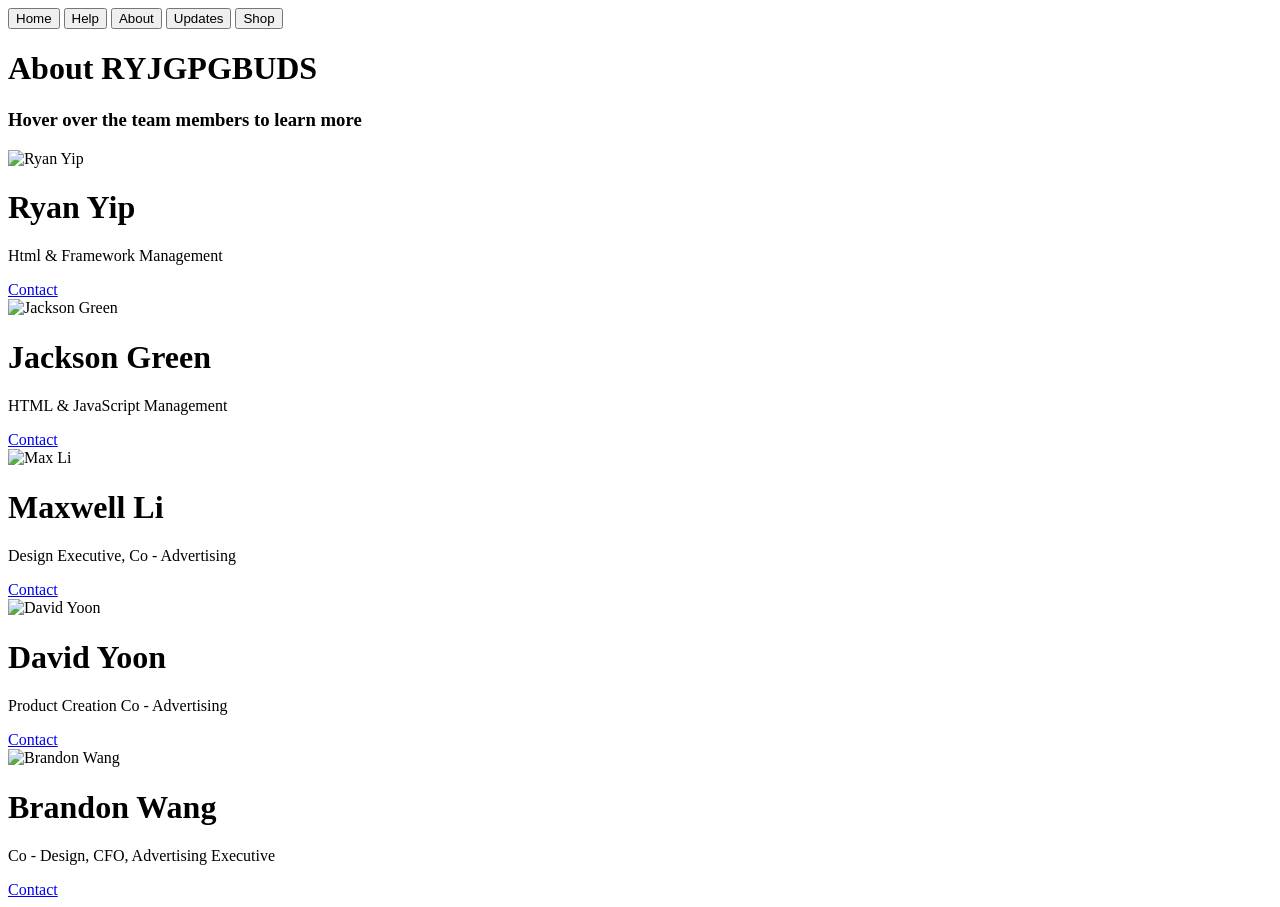
==== about.html @ 45cfe573 "Update team member details and contact methods" ====
<!DOCTYPE html>
<html lang="en">
<head>
<meta charset="UTF-8">
<meta name="viewport" content="width=device-width, initial-scale=1.0">
<title>RYJGPGBUDS - About</title>

<!-- Google Fonts -->
<link href="https://fonts.googleapis.com/css2?family=Orbitron:wght@700&family=Poppins:wght@400;600&display=swap" rel="stylesheet">

<!-- Animate.css -->
<link rel="stylesheet" href="https://cdnjs.cloudflare.com/ajax/libs/animate.css/4.1.1/animate.min.css"/>
<link rel="stylesheet" href="main.css">
<style>

</style>
</head>
<body>

<div class="toolbar">
    <button onclick="navigateWithFade('index.html')">Home</button>
    <button onclick="navigateWithFade('Help.html')">Help</button>
    <button onclick="navigateWithFade('about.html')">About</button>
    <button onclick="navigateWithFade('timeline.html')">Updates</button>
    <button onclick="navigateWithFade('shop.html')">Shop</button>
</div>

<h1 class="animate__animated animate__fadeInDown">About RYJGPGBUDS</h1>
<h3 class="animate__animated animate__fadeIn">Hover over the team members to learn more</h3>

<div class="flip-card-container">
  <!-- Ryan -->
  <div class="flip-card">
    <div class="flip-card-inner">
      <div class="flip-card-front">
        <img src="RyanYip.jpeg" alt="Ryan Yip">
      </div>
      <div class="flip-card-back">
        <h1>Ryan Yip</h1>
        <p>Html & Framework Management</p>
        <a href="#" class="button" target="_blank">Contact</a>
      </div>
    </div>
  </div>

  <!-- Jackson -->
  <div class="flip-card">
    <div class="flip-card-inner">
      <div class="flip-card-front">
        <img src="Jackson.jpg" alt="Jackson Green">
      </div>
      <div class="flip-card-back">
        <h1>Jackson Green</h1>
        <p>HTML & JavaScript Management</p>
        <a href="#" class="button" target="_blank">Contact</a>
      </div>
    </div>
  </div>

  <!-- Max -->
  <div class="flip-card">
    <div class="flip-card-inner">
      <div class="flip-card-front">
        <img src="#" alt="Max Li">
      </div>
      <div class="flip-card-back">
        <h1>Maxwell Li</h1>
        <p>Design Executive, Co - Advertising</p>
        <a href="#" class="button" target="_blank">Contact</a>
      </div>
    </div>
  </div>
</div>
    
<div class="flip-card">
    <div class="flip-card-inner">
      <div class="flip-card-front">
        <img src="#" alt="David Yoon">
      </div>
      <div class="flip-card-back">
        <h1>David Yoon</h1>
        <p>Product Creation Co - Advertising</p>
        <a href="#" class="button" target="_blank">Contact</a>
      </div>
    </div>
  </div>
</div>
    
    <div class="flip-card">
    <div class="flip-card-inner">
      <div class="flip-card-front">
        <img src="#" alt="Brandon Wang">
      </div>
      <div class="flip-card-back">
        <h1>Brandon Wang</h1>
        <p>Co - Design, CFO, Advertising Executive</p>
        <a href="#" class="button" target="_blank">Contact</a>
      </div>
    </div>
  </div>
</div>


<script>
function navigateWithFade(url) {
    document.body.classList.add('fade-out');
    setTimeout(() => { window.location.href = url; }, 500);
}
</script>

</body>
</html>
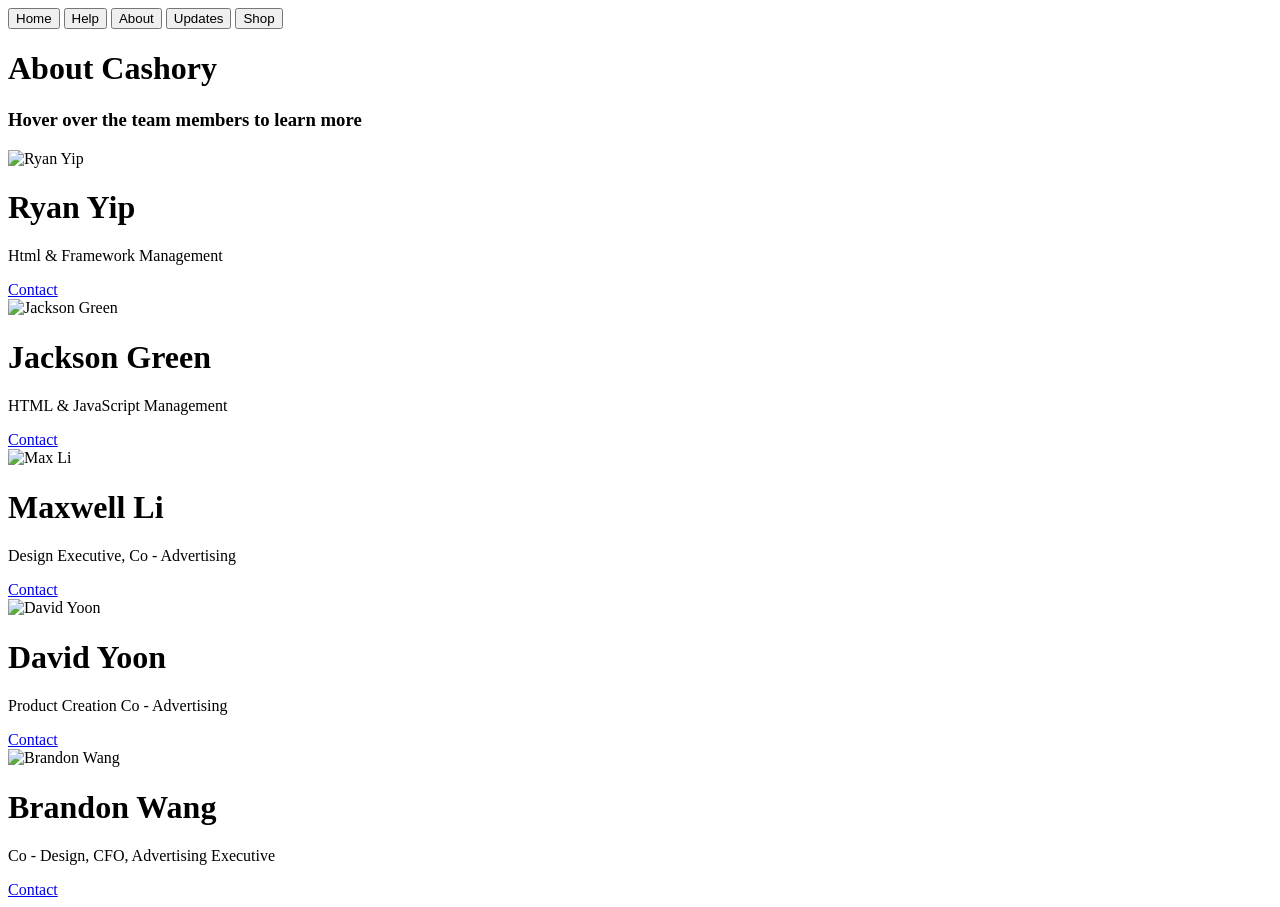
==== commit e484e4d9: "Update title and heading from RYJGPGBUDS to Cashory" ====
--- a/about.html
+++ b/about.html
@@ -3,7 +3,7 @@
 <head>
 <meta charset="UTF-8">
 <meta name="viewport" content="width=device-width, initial-scale=1.0">
-<title>RYJGPGBUDS - About</title>
+<title>Cashory - About</title>
 
 <!-- Google Fonts -->
 <link href="https://fonts.googleapis.com/css2?family=Orbitron:wght@700&family=Poppins:wght@400;600&display=swap" rel="stylesheet">
@@ -25,7 +25,7 @@
     <button onclick="navigateWithFade('shop.html')">Shop</button>
 </div>
 
-<h1 class="animate__animated animate__fadeInDown">About RYJGPGBUDS</h1>
+<h1 class="animate__animated animate__fadeInDown">About Cashory</h1>
 <h3 class="animate__animated animate__fadeIn">Hover over the team members to learn more</h3>
 
 <div class="flip-card-container">
@@ -70,7 +70,7 @@
       </div>
     </div>
   </div>
-</div>
+
     
 <div class="flip-card">
     <div class="flip-card-inner">
@@ -84,7 +84,7 @@
       </div>
     </div>
   </div>
-</div>
+
     
     <div class="flip-card">
     <div class="flip-card-inner">
@@ -98,7 +98,7 @@
       </div>
     </div>
   </div>
-</div>
+
 
 
 <script>
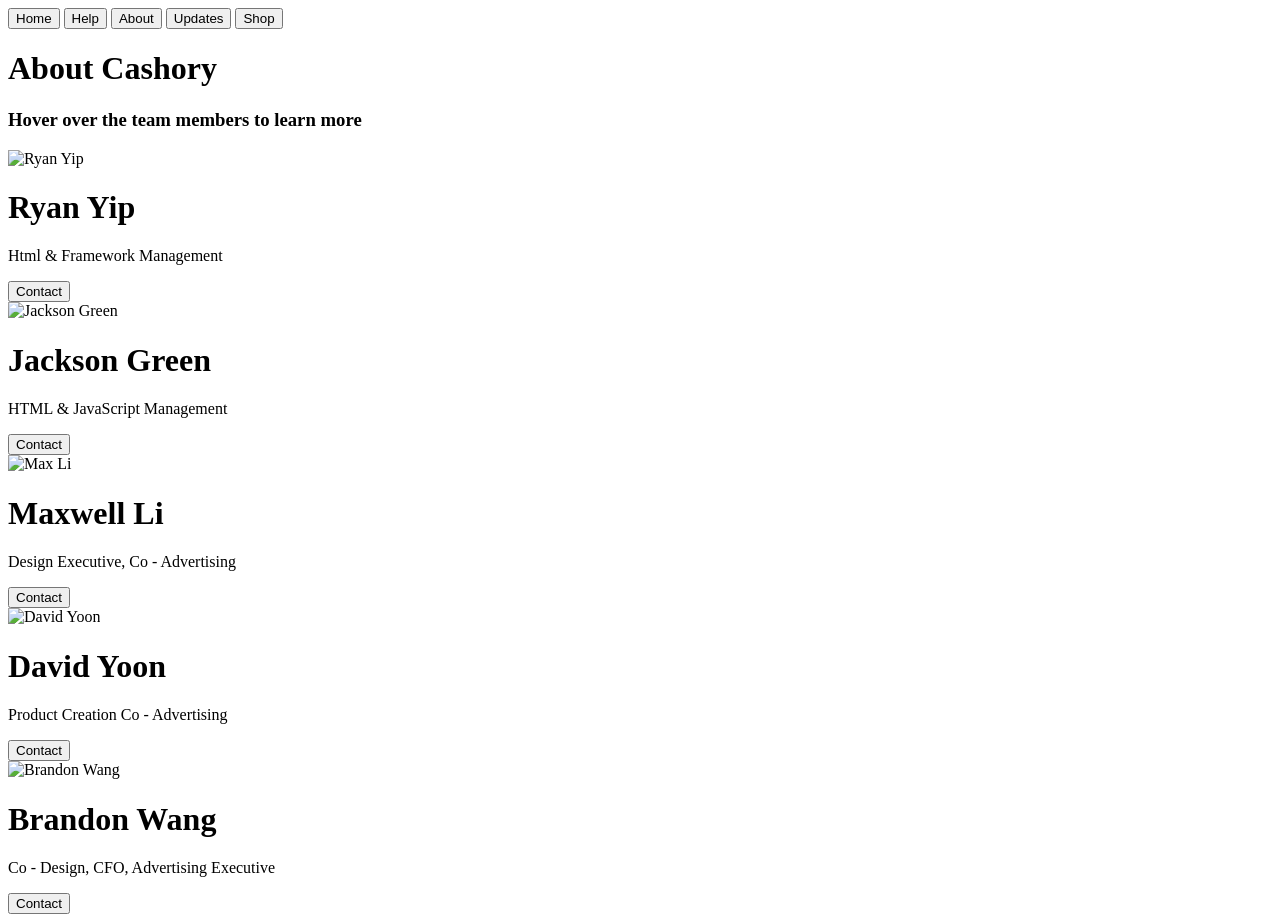
==== commit 82f390b8: "Replace anchor tags with buttons for contact links" ====
--- a/about.html
+++ b/about.html
@@ -38,7 +38,8 @@
       <div class="flip-card-back">
         <h1>Ryan Yip</h1>
         <p>Html & Framework Management</p>
-        <a href="#" class="button" target="_blank">Contact</a>
+        <button onclick="location.href='#'">Contact</button>
+
       </div>
     </div>
   </div>
@@ -52,7 +53,7 @@
       <div class="flip-card-back">
         <h1>Jackson Green</h1>
         <p>HTML & JavaScript Management</p>
-        <a href="#" class="button" target="_blank">Contact</a>
+        <button onclick="location.href='#'">Contact</button>
       </div>
     </div>
   </div>
@@ -66,7 +67,7 @@
       <div class="flip-card-back">
         <h1>Maxwell Li</h1>
         <p>Design Executive, Co - Advertising</p>
-        <a href="#" class="button" target="_blank">Contact</a>
+        <button onclick="location.href='#'">Contact</button>
       </div>
     </div>
   </div>
@@ -80,7 +81,7 @@
       <div class="flip-card-back">
         <h1>David Yoon</h1>
         <p>Product Creation Co - Advertising</p>
-        <a href="#" class="button" target="_blank">Contact</a>
+        <button onclick="location.href='#'">Contact</button>
       </div>
     </div>
   </div>
@@ -94,7 +95,7 @@
       <div class="flip-card-back">
         <h1>Brandon Wang</h1>
         <p>Co - Design, CFO, Advertising Executive</p>
-        <a href="#" class="button" target="_blank">Contact</a>
+        <button onclick="location.href='#'">Contact</button>
       </div>
     </div>
   </div>
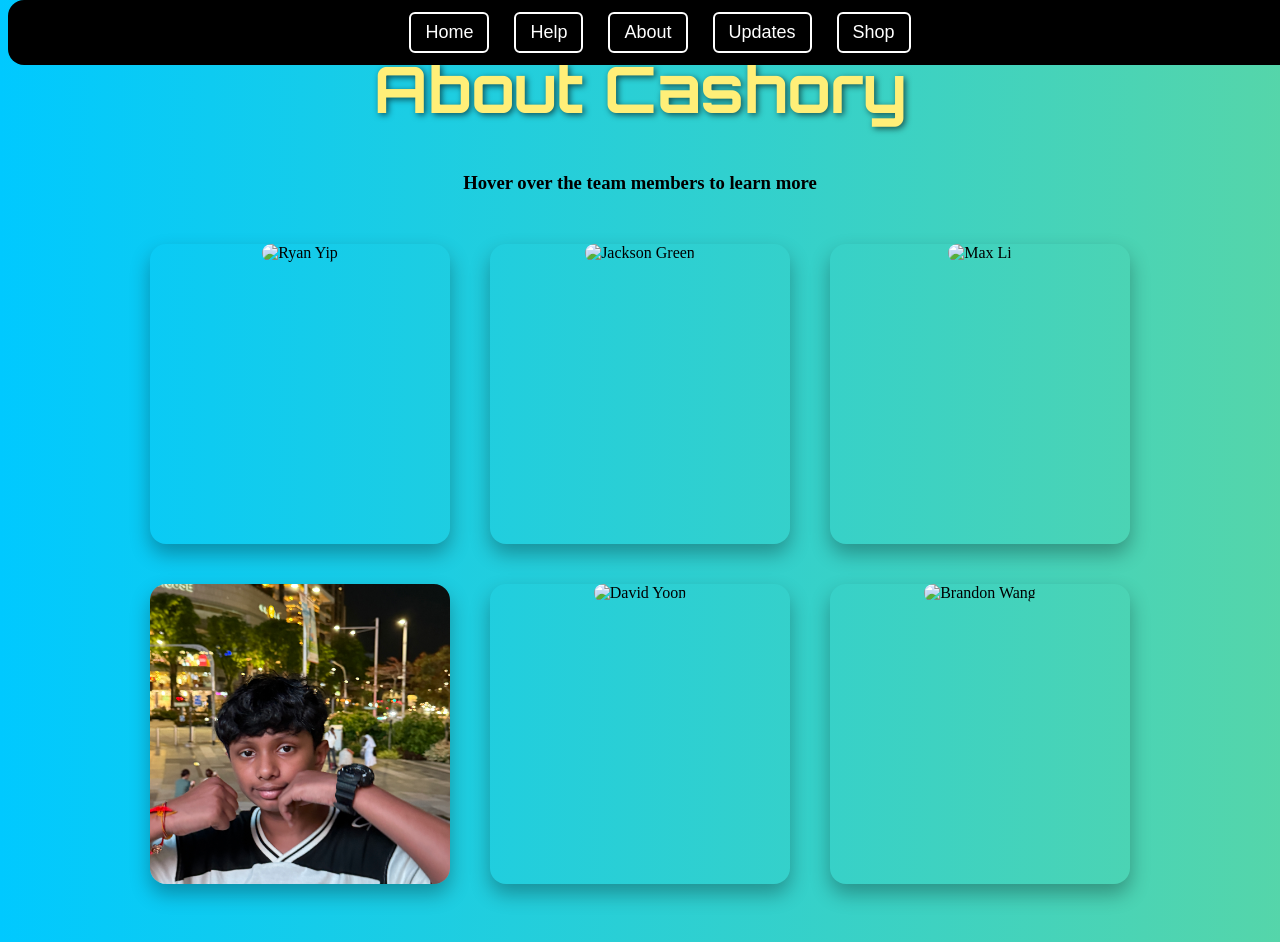
==== commit e11eb39d: "Background animation and material icon framwork with bounce animation" ====
--- a/about.html
+++ b/about.html
@@ -12,6 +12,7 @@
 <link rel="stylesheet" href="https://cdnjs.cloudflare.com/ajax/libs/animate.css/4.1.1/animate.min.css"/>
 <link rel="stylesheet" href="main.css">
 <style>
+
 
 </style>
 </head>
@@ -52,8 +53,8 @@
       </div>
       <div class="flip-card-back">
         <h1>Jackson Green</h1>
-        <p>HTML & JavaScript Management</p>
-        <button onclick="location.href='#'">Contact</button>
+        <p>HTM,css, and Framework Management </p>
+        <button onclick="alert('Contact Jackson Green')">Contact</button>
       </div>
     </div>
   </div>
@@ -73,7 +74,20 @@
   </div>
 
     
-<div class="flip-card">
+  <div class="flip-card">
+    <div class="flip-card-inner">
+      <div class="flip-card-front">
+        <img src="Pranav.jpg" alt="Pranav Grandhe">
+      </div>
+      <div class="flip-card-back">
+        <h1>Pranav Grandhe</h1>
+        <p>CSS, Github Management & Design Management</p>
+        <button onclick="alert('Contact Pranav Grandhe')">Contact</button>
+      </div>
+    </div>
+  </div>
+
+  <div class="flip-card">
     <div class="flip-card-inner">
       <div class="flip-card-front">
         <img src="#" alt="David Yoon">
@@ -81,7 +95,7 @@
       <div class="flip-card-back">
         <h1>David Yoon</h1>
         <p>Product Creation Co - Advertising</p>
-        <button onclick="location.href='#'">Contact</button>
+        <button onclick="alert('Contact David Yoon')">Contact</button>
       </div>
     </div>
   </div>
--- a/main.css
+++ b/main.css
@@ -0,0 +1,271 @@
+/* ===== Body ===== */
+body {
+    background: linear-gradient(270deg, #ff6a00, #ffee00, #00c9ff);
+    background-size: 600% 600%;
+    animation: gradientMove 8s ease infinite;
+    align-items: center;
+    align-content: center;
+    text-align: center;
+    margin: 13;
+    min-height: 100vh;
+}
+
+body.fade-out {
+    opacity: 0;
+}
+
+/* Gradient animation */
+
+  @keyframes gradientMove {
+  0% { background-position: 0% }
+  50% { background-position: 100% }
+  100% { background-position: 0% }
+}
+
+
+/* ===== Toolbar ===== */
+.toolbar {
+    background-color: #000000;
+    padding: 12px;
+    display: flex;
+    justify-content: center;
+    gap: 25px;
+    position: fixed;
+    top: 0;
+    width: 100%;
+    z-index: 1000;
+    border-radius: 16px;
+}
+
+.toolbar button {
+    background: none;
+    border: 2px solid white;
+    padding: 8px 14px;
+    border-radius: 6px;
+    color: white;
+    font-size: 18px;
+    cursor: pointer;
+        transition: background 0.25s;
+}
+
+.toolbar button:hover {
+    background: rgba(255,255,255,0.15);
+}
+
+.toolbar:hover {
+    animation: pulseEffect 0.6s infinite alternate;
+
+}
+
+/* ===== Scroll Reveal ===== */
+.scroll-reveal {
+    opacity: 0;
+    transform: translateY(40px);
+    transition: opacity 0.8s ease, transform 0.8s ease;
+    will-change: opacity, transform;
+}
+@keyframes pulseEffect {
+    from { transform: scale(1); box-shadow: 0px 4px 10px rgba(2, 171, 72, 0.5); }
+    to { transform: scale(1.08); box-shadow: 0px 6px 20px rgba(2, 141, 30, 0.7); }
+}
+.scroll-reveal.show {
+    opacity: 1;
+    transform: translateY(0);
+}
+
+/* ===== Shifted Text ===== */
+.centered {
+    font-size: 22px;
+    margin: 60px 0;
+}
+
+.shifted {
+    position: fixed;
+    top: 55%;
+    left: 65vw;
+    transform: translateY(-50%);
+    font-weight: 600;
+}
+
+/* ===== Title ===== */
+h1 {
+    font-family: 'Orbitron', sans-serif;
+    font-size: 4rem;
+    color: #ffef78;
+        text-shadow: 2px 2px 6px rgba(0,0,0,0.6);
+}
+
+/* ===== Paragraphs ===== */
+p, small {
+    color: #222;
+}
+
+/* ===== Buttons ===== */
+button.main-btn {
+    background-color: #0f9e6a;
+    color: #ffd5cb;
+    padding: 15px 32px;
+    font-size: 16px;
+    border: none;
+    border-radius: 16px;
+    cursor: pointer;
+    transition: 0.3s;
+    text-shadow: 2px 2px 2px rgba(0,0,0,0.45);
+    animation: glow 1.8s infinite;
+}
+
+@keyframes glow {
+    0% { box-shadow: 0 0 5px rgba(255,255,255,0.6); }
+    50% { box-shadow: 0 0 25px rgba(242,242,242,0.8); }
+    100% { box-shadow: 0 0 5px rgba(255,255,255,0.6); }
+}
+
+button.main-btn:hover {
+    background-color: #36a253;
+}
+.help-image {
+    width: 90%;
+    max-width: 1400px;
+    height: auto;
+    border-radius: 8px;
+}
+
+/* Text Formatting */
+p {
+    width: 80%;
+    margin: auto;
+    font-size: 18px;
+    line-height: 1.6;
+}
+
+h1 {
+    margin-top: 40px;
+}
+
+
+
+/* ===== Flip Cards ===== */
+.flip-card-container {
+    display: flex;
+    flex-wrap: wrap;
+    justify-content: center;
+    gap: 40px;
+    margin: 50px 20px;
+}
+
+.flip-card {
+    background-color: transparent;
+    width: 300px;
+    height: 300px;
+    perspective: 1000px;
+    animation: fadeInUp 1s ease forwards;
+    transform: translateZ(0);
+}
+
+.flip-card-inner {
+    width: 100%;
+    height: 100%;
+    text-align: center;
+    transition: transform 0.8s;
+    transform-style: preserve-3d;
+    border-radius: 16px;
+    box-shadow: 0 10px 20px rgba(0,0,0,0.3);
+    position: relative;
+}
+
+.flip-card:hover .flip-card-inner {
+    transform: rotateY(180deg);
+}
+
+.flip-card-front,
+.flip-card-back {
+    position: absolute;
+    width: 100%;
+    height: 100%;
+    backface-visibility: hidden;
+    -webkit-backface-visibility: hidden;
+    border-radius: 16px;
+}
+
+/* Front image */
+.flip-card-front img {
+    width: 100%;
+    height: 100%;
+    object-fit: cover;
+    border-radius: 16px;
+}
+
+/* ===== BACK SIDE BLUR EFFECT ===== */
+.flip-card-back {
+    transform: rotateY(180deg);
+    overflow: hidden;
+    display: flex;
+    flex-direction: column;
+    justify-content: center;
+    align-items: center;
+    gap: 10px;
+    text-align: center;
+}
+
+/* Blur background image */
+.flip-card-back img {
+    position: absolute;
+    width: 100%;
+    height: 100%;
+    object-fit: cover;
+    filter: blur(6px);
+    transform: scale(1.1);
+    z-index: 1;
+}
+
+/* Text + button on top of blur */
+.flip-card-back h1,
+.flip-card-back p,
+.flip-card-back button {
+    position: relative;
+    z-index: 2;
+    color: white;
+}
+
+/* Button style */
+.flip-card-back button {
+    padding: 10px 20px;
+    border: none;
+    border-radius: 8px;
+    background: black;
+    color: white;
+    cursor: pointer;
+    font-size: 16px;
+}
+
+#videoPopup {
+    display: none;
+    position: fixed;
+    top: 0;
+    left: 0;
+    width: 100%;
+    height: 100%;
+    background: rgba(0,0,0,0.8);
+    justify-content: center;
+    align-items: center;
+    z-index: 9999;
+}
+
+/* Make video clickable so sound works */
+#videoPopup video {
+    width: 70%;
+    max-width: 800px;
+    border-radius: 15px;
+    box-shadow: 0 0 20px black;
+    pointer-events: auto;
+}
+
+/* ===== Responsive ===== */
+@media (max-width: 1000px) {
+    .flip-card-container {
+        flex-direction: column;
+    }
+    .shifted {
+        left: 50vw;
+    }
+}
